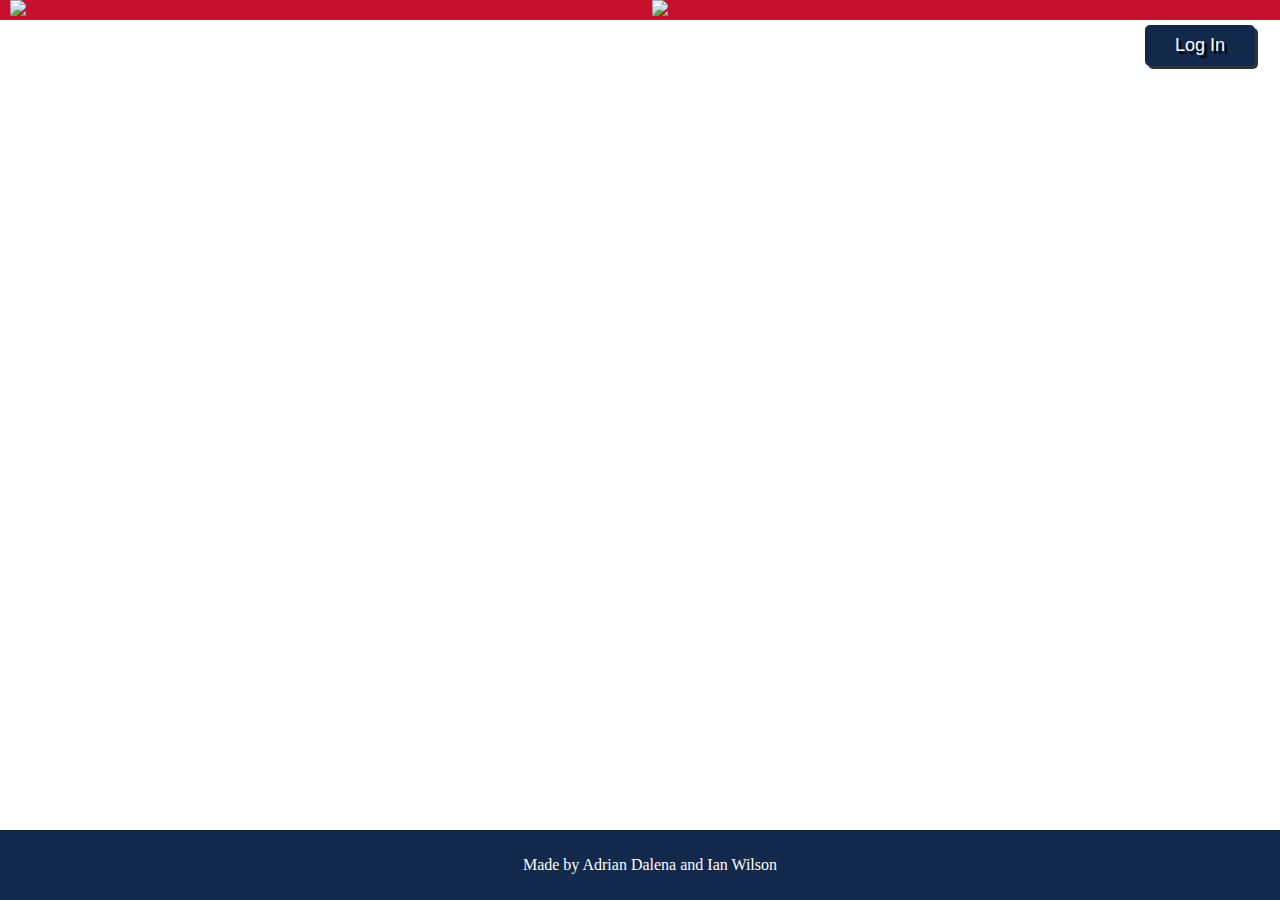
==== contact.html @ 27d183f5 "removed animation from title. added home redirect on mascot" ====
<!DOCTYPE html>
<html lang="en">
    <head>
        <meta charset="UTF-8">
        <title>Minesweeper - Game</title>
        <script type="text/javascript" src="script.js"></script>
        <link rel="stylesheet" href="styles.css"/>
        <link rel="icon" href="assets/mascot.ico" type="image/ico">
    </head>
    <body>
        <header>
            <a href="index.html"><img src="assets/mascot.png" height="100px" id="mascot"/></a>
            <img src="assets/fs-logo-white.png" height = "100px" id="logo"/>
            <a href="login.html" id="login"><button type="button" id="login_button">Log In</button></a>
        </header>
        <div class="main">
            
        </div>
        <footer>
            <p>Made by Adrian Dalena and Ian Wilson</p>
        </footer>
    </body>
</html>
---- styles.css ----
body {
    justify-content: center;
    align-items: center;
    height: 100%;
    margin: 0;
}

div {
    text-align: center;
    margin: 0px
}

footer {
    background-color: #13294b;
    text-align: center;
    padding: 10px;
    position: fixed;
    bottom: 0;
    width: 100%;
}

footer > p {
    color: white;
}

header {
    display: block;
    background: #c8102e;
    text-align: center;
    margin: 0px
}

header > a {
    top: 20px;
    right: 20px;
    padding: 10px 20px;
}

#login {
    position: absolute;
    top: 5px;
    right: 5px
}

#login_button {
    font-size: 18px;
}

#mascot {
    position: absolute;
    left: 10px;
}

.main_button {
    font-size: 50px;
    width: 30%;
}

h1 {
    font-size: 100px;
    margin: 20px auto 20px auto;
    width: 30%;
    color: white;
    font-family: Impact, Haettenschweiler, 'Arial Narrow Bold', sans-serif;
    -webkit-text-stroke: 2px #13294b;
    text-shadow: 3px 3px rgba(0, 0, 0, 0.8);
    cursor: default;
}

hr {
    color:#13294b;
    margin: auto 200px auto 200px;
}

button {
    padding: 10px 30px 10px 30px;
    margin: 10px auto 10px auto;
    background-color: #13294b;
    color: white;
    border: none;
    border-radius: 5px;
    cursor: pointer;
    font-family: Impact, Haettenschweiler, 'Arial Narrow Bold', sans-serif;
    text-shadow: 3px 3px black;
    box-shadow: 3px 3px rgba(0, 0, 0, 0.8);
}

button:hover {
    -webkit-transform: scale(1.1);
    -ms-transform: scale(1.1);
    transform: scale(1.1);
    transition:all 0.3s ease;
}

button:not(:hover) {
    -webkit-transform: scale(1.0);
    -ms-transform: scale(1.0);
    transform: scale(1.0);
    transition:all 0.3s ease;
}
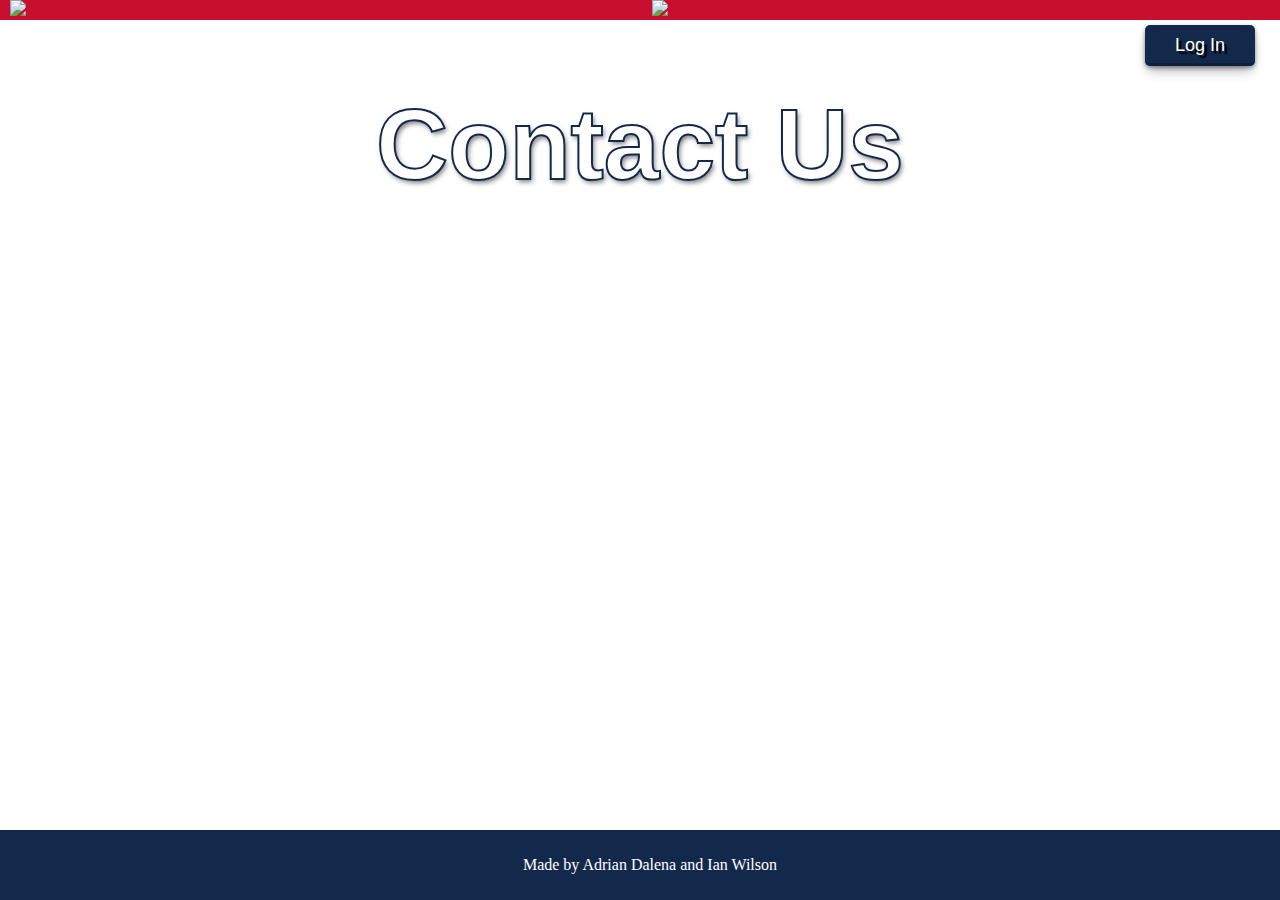
==== commit 09dfe23e: "Added title text to pages." ====
--- a/contact.html
+++ b/contact.html
@@ -14,7 +14,7 @@
             <a href="login.html" id="login"><button type="button" id="login_button">Log In</button></a>
         </header>
         <div class="main">
-            
+            <h1>Contact Us</h1>
         </div>
         <footer>
             <p>Made by Adrian Dalena and Ian Wilson</p>
--- a/styles.css
+++ b/styles.css
@@ -4,6 +4,35 @@
     height: 100%;
     margin: 0;
 }
+
+button {
+    padding: 10px 30px 10px 30px;
+    margin: 10px auto 10px auto;
+    background-color: #13294b;
+    color: white;
+    border: none;
+    border-radius: 5px;
+    cursor: pointer;
+    font-family: Impact, Haettenschweiler, 'Arial Narrow Bold', sans-serif;
+    text-shadow: 3px 3px black;
+    box-shadow: rgba(0, 0, 0, 0.4) 0px 2px 4px, rgba(0, 0, 0, 0.3) 0px 7px 13px -3px, rgba(0, 0, 0, 0.2) 0px -3px 0px inset;
+}
+
+/******************************** cool button blowup stuff */
+button:hover {
+    -webkit-transform: scale(1.1);
+    -ms-transform: scale(1.1);
+    transform: scale(1.1);
+    transition:all 0.3s ease;
+}
+
+button:not(:hover) {
+    -webkit-transform: scale(1.0);
+    -ms-transform: scale(1.0);
+    transform: scale(1.0);
+    transition:all 0.3s ease;
+}
+/*********************************/
 
 div {
     text-align: center;
@@ -21,6 +50,15 @@
 
 footer > p {
     color: white;
+}
+
+h1 {
+    font-size: 100px;
+    color: white;
+    font-family: Impact, Haettenschweiler, 'Arial Narrow Bold', sans-serif;
+    -webkit-text-stroke: 2px #13294b;
+    text-shadow: 2px 3px 5px rgba(0,0,0,0.5);
+    cursor: default;
 }
 
 header {
@@ -52,49 +90,6 @@
 }
 
 .main_button {
-    font-size: 50px;
+    font-size: 30px;
     width: 30%;
-}
-
-h1 {
-    font-size: 100px;
-    margin: 20px auto 20px auto;
-    width: 30%;
-    color: white;
-    font-family: Impact, Haettenschweiler, 'Arial Narrow Bold', sans-serif;
-    -webkit-text-stroke: 2px #13294b;
-    text-shadow: 3px 3px rgba(0, 0, 0, 0.8);
-    cursor: default;
-}
-
-hr {
-    color:#13294b;
-    margin: auto 200px auto 200px;
-}
-
-button {
-    padding: 10px 30px 10px 30px;
-    margin: 10px auto 10px auto;
-    background-color: #13294b;
-    color: white;
-    border: none;
-    border-radius: 5px;
-    cursor: pointer;
-    font-family: Impact, Haettenschweiler, 'Arial Narrow Bold', sans-serif;
-    text-shadow: 3px 3px black;
-    box-shadow: 3px 3px rgba(0, 0, 0, 0.8);
-}
-
-button:hover {
-    -webkit-transform: scale(1.1);
-    -ms-transform: scale(1.1);
-    transform: scale(1.1);
-    transition:all 0.3s ease;
-}
-
-button:not(:hover) {
-    -webkit-transform: scale(1.0);
-    -ms-transform: scale(1.0);
-    transform: scale(1.0);
-    transition:all 0.3s ease;
-}
+}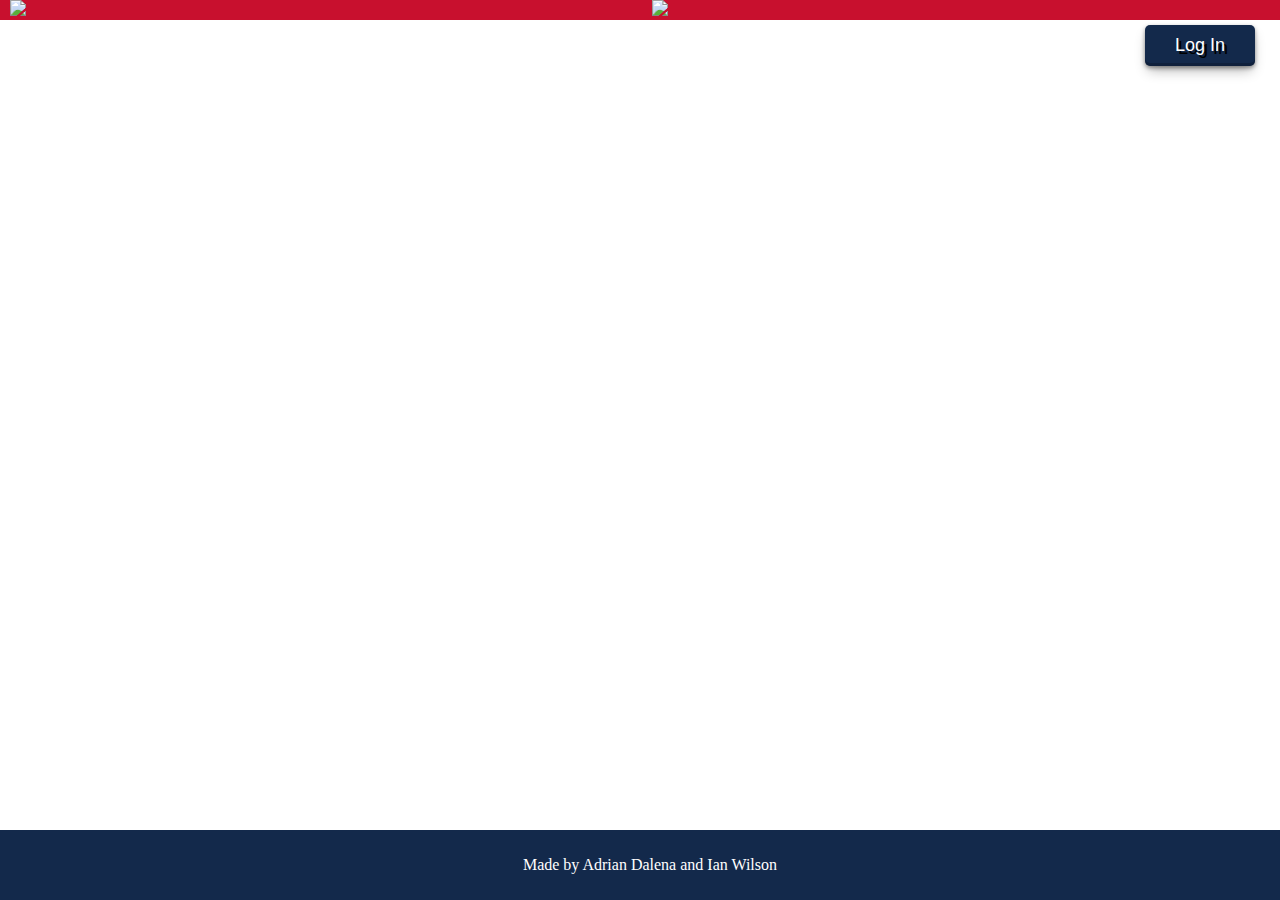
==== commit 5b7b5c76: "prep for pull" ====
--- a/contact.html
+++ b/contact.html
@@ -14,7 +14,7 @@
             <a href="login.html" id="login"><button type="button" id="login_button">Log In</button></a>
         </header>
         <div class="main">
-            <h1>Contact Us</h1>
+
         </div>
         <footer>
             <p>Made by Adrian Dalena and Ian Wilson</p>
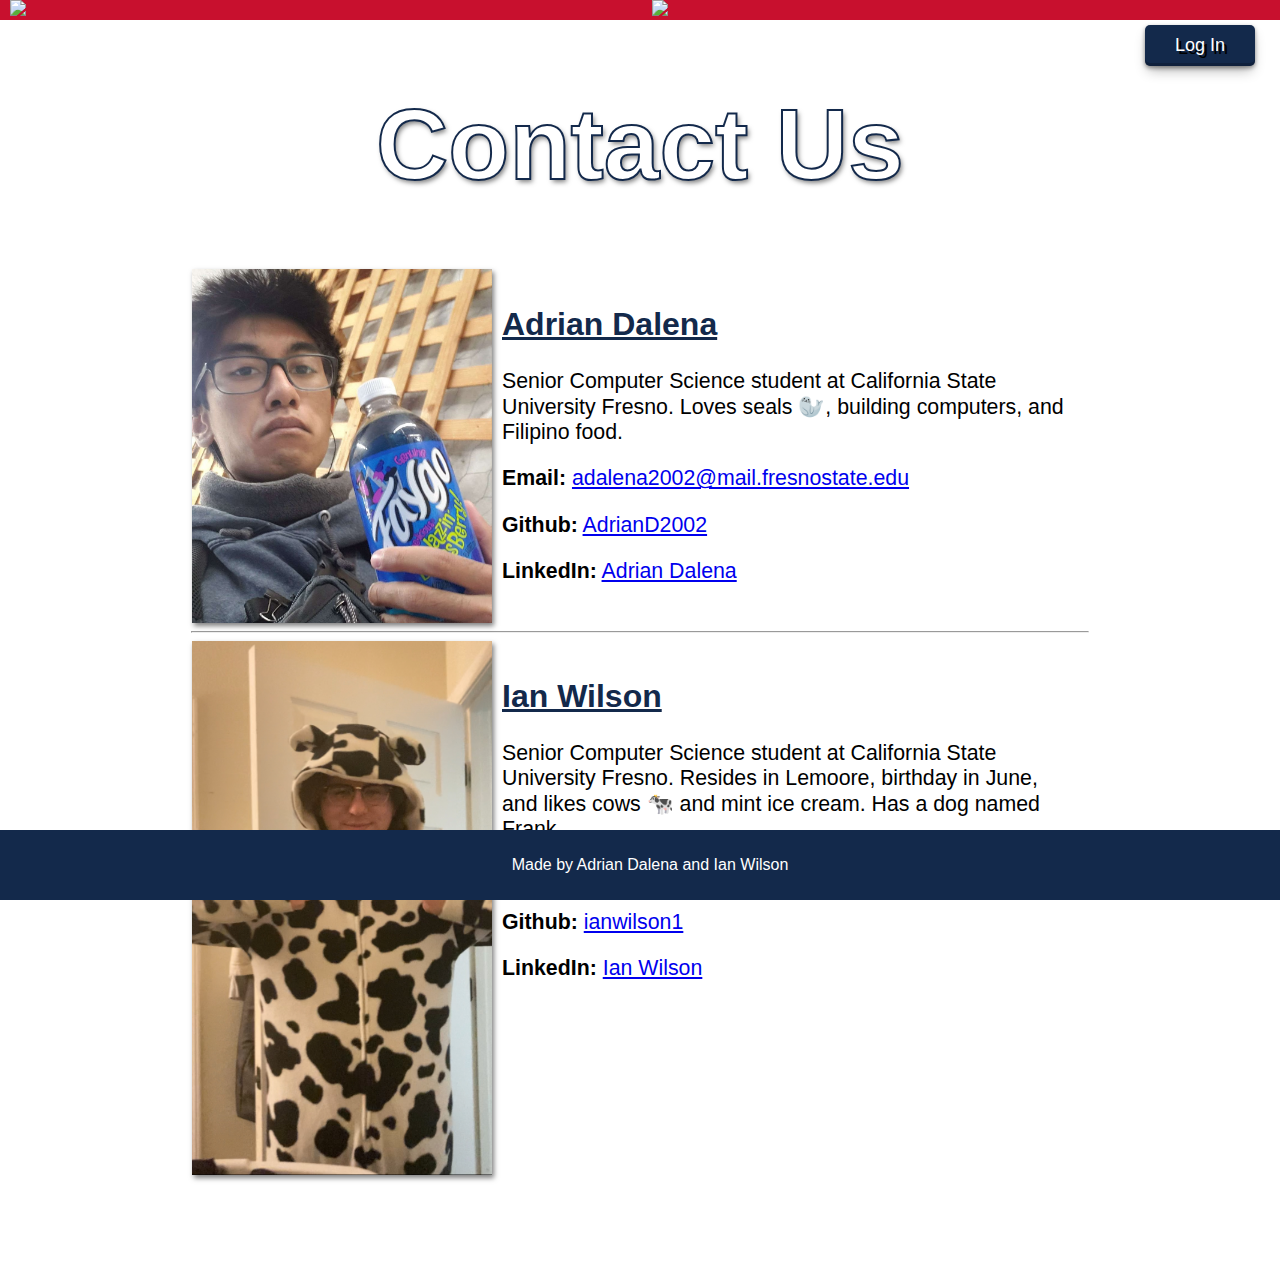
==== commit f0aa59b9: "Added full contact and help page." ====
--- a/contact.html
+++ b/contact.html
@@ -2,7 +2,7 @@
 <html lang="en">
     <head>
         <meta charset="UTF-8">
-        <title>Minesweeper - Game</title>
+        <title>Contact Us</title>
         <script type="text/javascript" src="script.js"></script>
         <link rel="stylesheet" href="styles.css"/>
         <link rel="icon" href="assets/mascot.ico" type="image/ico">
@@ -14,8 +14,30 @@
             <a href="login.html" id="login"><button type="button" id="login_button">Log In</button></a>
         </header>
         <div class="main">
-
+            <h1>Contact Us</h1>
+            <section class="author">
+                <img src="assets/adrian.jpg" alt="A picture of Adrian Dalena" width="300px" class="author_image">
+                <div class="author_desc">
+                    <h2>Adrian Dalena</h2>
+                    <p>Senior Computer Science student at California State University Fresno. Loves seals 🦭, building computers, and Filipino food.</p>
+                    <p><strong>Email:</strong> <a href="mailto: adalena2002@mail.fresnostate.edu">adalena2002@mail.fresnostate.edu<a></p>
+                    <p><strong>Github:</strong> <a href="https://github.com/AdrianD2002">AdrianD2002<a></p>
+                    <p><strong>LinkedIn:</strong> <a href="https://www.linkedin.com/in/adrian-dalena-566a05263/">Adrian Dalena<a></p>
+                </div>
+            </section>
+            <hr>
+            <section class="author">
+                <img src="assets/ian.jpg" alt="A picture of Ian Wilson" width="300px" class="author_image">
+                <div class="author_desc">
+                    <h2>Ian Wilson</h2>
+                    <p>Senior Computer Science student at California State University Fresno. Resides in Lemoore, birthday in June, and likes cows 🐄 and mint ice cream. Has a dog named Frank.</p>
+                    <p><strong>Email:</strong> <a href="mailto: ianwilson2@mail.fresnostate.edu">ianwilson2@mail.fresnostate.edu<a></p>
+                    <p><strong>Github:</strong> <a href="https://github.com/ianwilson1">ianwilson1<a></p>
+                    <p><strong>LinkedIn:</strong> <a href="https://www.linkedin.com/in/ianwilson22/">Ian Wilson<a></p>
+                </div>
+            </section>
         </div>
+        <div style="height: 100px"></div>
         <footer>
             <p>Made by Adrian Dalena and Ian Wilson</p>
         </footer>
--- a/styles.css
+++ b/styles.css
@@ -1,8 +1,45 @@
+.author {
+    display: flex;
+    width: 70%;
+    align-content: center;
+    margin: auto;
+}
+
+.author_desc {
+    text-align: left;
+    padding: 10px; 
+    font-size: 16pt;
+}
+
+.author_desc h2 {
+    color: #13294b;
+    text-decoration: underline;
+}
+
+.author_image {
+    box-shadow: 2px 3px 5px rgba(0,0,0,0.5);
+}
+.author_image:hover {
+    box-shadow: 5px 6px 10px rgba(0,0,0,0.5);
+    -webkit-transform: scale(1.5) rotateZ(5deg);
+    -ms-transform: scale(1.5) rotateZ(5deg);
+    transform: scale(1.5) rotateZ(5deg);
+    transition:all 0.3s ease;
+}
+.author_images:not(:hover) {
+    box-shadow: 2px 3px 5px rgba(0,0,0,0.5);
+    -webkit-transform: scale(1.0);
+    -ms-transform: scale(1.0);
+    transform: scale(1.0);
+    transition:all 0.3s ease;
+}
+
 body {
     justify-content: center;
     align-items: center;
     height: 100%;
     margin: 0;
+    font-family: 'Gill Sans', 'Gill Sans MT', Calibri, 'Trebuchet MS', sans-serif;
 }
 
 button {
@@ -37,6 +74,7 @@
 div {
     text-align: center;
     margin: 0px
+
 }
 
 footer {
@@ -74,6 +112,19 @@
     padding: 10px 20px;
 }
 
+hr {
+    width: 70%;
+}
+
+.instructions {
+    font-family: 'Franklin Gothic Medium', 'Arial Narrow', Arial, sans-serif;
+    text-align: left;
+    font-weight: bold;
+    list-style: circle;
+    font-size: 25px;
+    
+}
+
 #login {
     position: absolute;
     top: 5px;
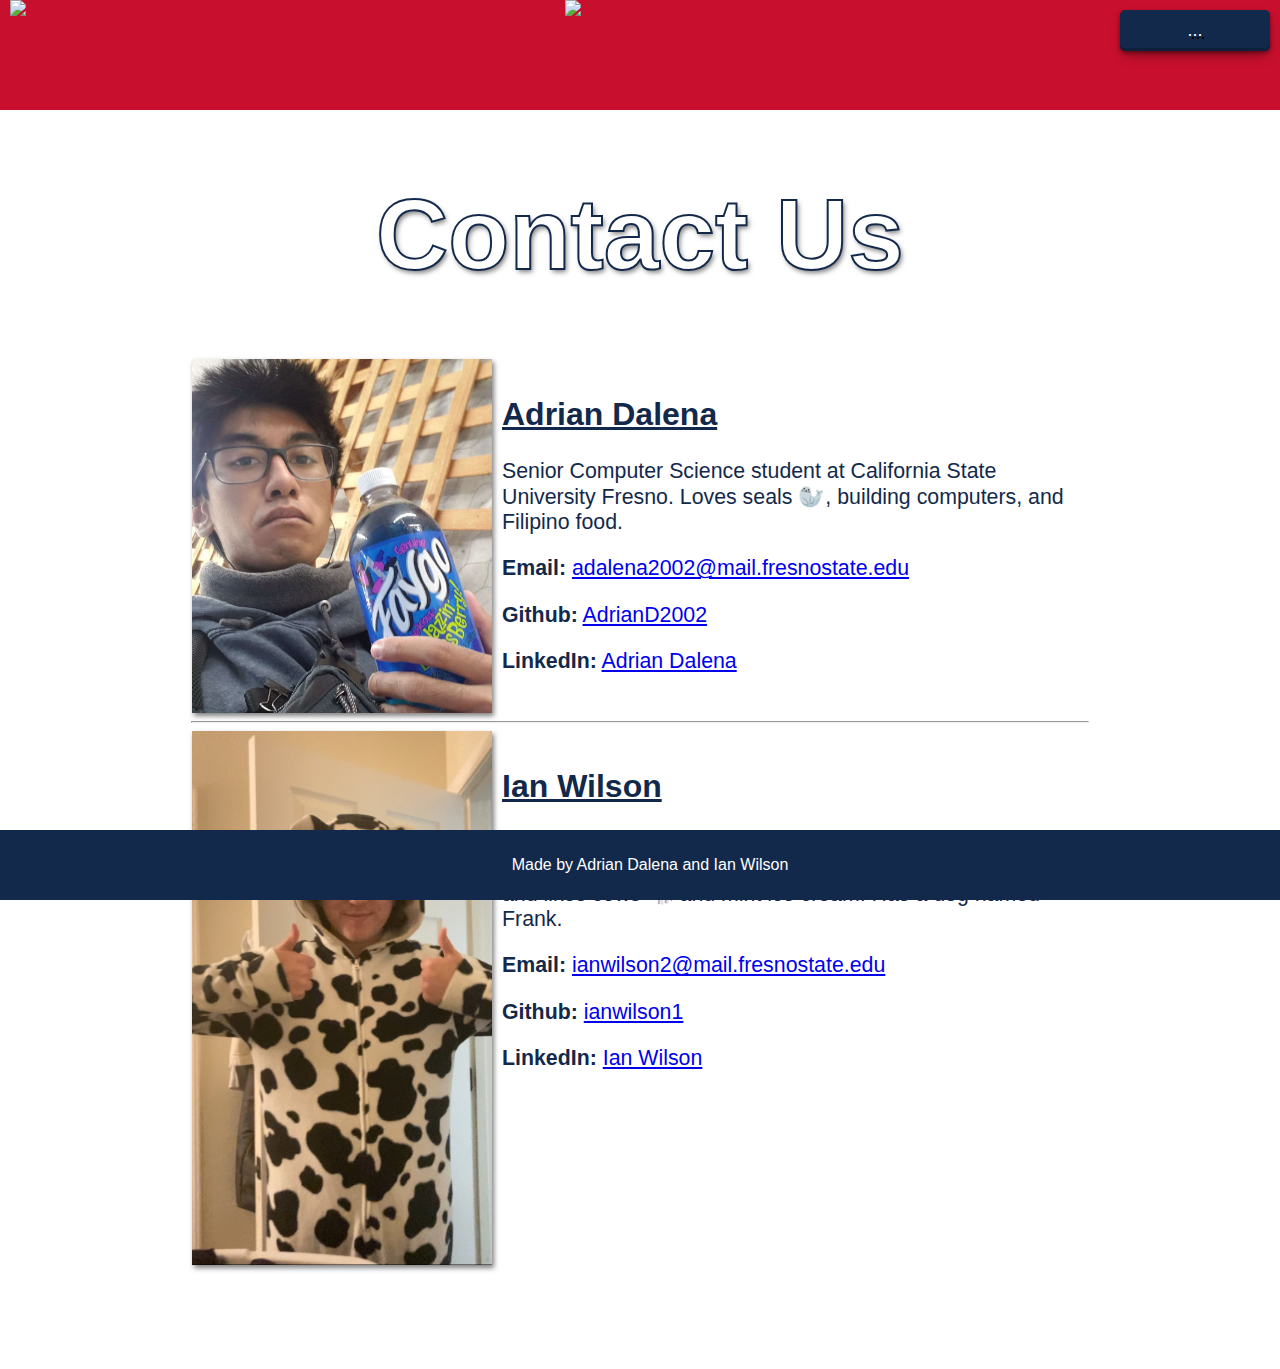
==== commit daf2e2cc: "Added login/signout functionality." ====
--- a/contact.html
+++ b/contact.html
@@ -7,11 +7,11 @@
         <link rel="stylesheet" href="styles.css"/>
         <link rel="icon" href="assets/mascot.ico" type="image/ico">
     </head>
-    <body>
+    <body onload="Init()">
         <header>
-            <a href="index.html"><img src="assets/mascot.png" height="100px" id="mascot"/></a>
-            <img src="assets/fs-logo-white.png" height = "100px" id="logo"/>
-            <a href="login.html" id="login"><button type="button" id="login_button">Log In</button></a>
+            <a href="index.html" class="header_left"><img src="assets/mascot.png" width="150px"/></a>
+            <img src="assets/fs-logo-white.png" height = "100px"/>
+            <a href="" class="header_right" id="login"><button type="button" id="login_button">...</button></a>
         </header>
         <div class="main">
             <h1>Contact Us</h1>
--- a/styles.css
+++ b/styles.css
@@ -25,8 +25,10 @@
     -ms-transform: scale(1.5) rotateZ(5deg);
     transform: scale(1.5) rotateZ(5deg);
     transition:all 0.3s ease;
+    z-index: 1000;
 }
-.author_images:not(:hover) {
+
+.author_image:not(:hover) {
     box-shadow: 2px 3px 5px rgba(0,0,0,0.5);
     -webkit-transform: scale(1.0);
     -ms-transform: scale(1.0);
@@ -34,15 +36,34 @@
     transition:all 0.3s ease;
 }
 
+#board {
+    border: 2px solid black;
+    border-collapse: collapse;
+    margin: auto;
+    margin-top: 20px;
+}
+
+#board td {
+    border: 1px dotted black;
+    width: 25px;
+    height: 25px;
+    background-image: url("assets/grass.jpg");
+    background-size: 25px;
+    color: white;
+}
+
 body {
     justify-content: center;
     align-items: center;
     height: 100%;
     margin: 0;
+    color: #13294b;
     font-family: 'Gill Sans', 'Gill Sans MT', Calibri, 'Trebuchet MS', sans-serif;
 }
 
 button {
+    font-size: 18px;
+    width: 150px;
     padding: 10px 30px 10px 30px;
     margin: 10px auto 10px auto;
     background-color: #13294b;
@@ -55,7 +76,6 @@
     box-shadow: rgba(0, 0, 0, 0.4) 0px 2px 4px, rgba(0, 0, 0, 0.3) 0px 7px 13px -3px, rgba(0, 0, 0, 0.2) 0px -3px 0px inset;
 }
 
-/******************************** cool button blowup stuff */
 button:hover {
     -webkit-transform: scale(1.1);
     -ms-transform: scale(1.1);
@@ -69,12 +89,22 @@
     transform: scale(1.0);
     transition:all 0.3s ease;
 }
-/*********************************/
+
+button:active {
+    -webkit-transform: scale(1.0);
+    -ms-transform: scale(1.0);
+    transform: scale(1.0);
+    transition:all 0.01s ease;
+}
 
 div {
     text-align: center;
     margin: 0px
 
+}
+
+.flag {
+    height:21px;
 }
 
 footer {
@@ -100,20 +130,37 @@
 }
 
 header {
-    display: block;
+    display: flex;
+    height: 110px;
+    vertical-align: middle;
     background: #c8102e;
-    text-align: center;
-    margin: 0px
 }
 
-header > a {
-    top: 20px;
-    right: 20px;
-    padding: 10px 20px;
+header > img {
+    margin-left: auto;
+    margin-right: auto;
+}
+
+.header_left {
+    height: 0px;
+    margin-left: 10px;
+}
+
+.header_right {
+    height: 0px;
+    margin-right: 10px;
 }
 
 hr {
     width: 70%;
+}
+
+input[type="textbox"], input[type="password"] {
+    margin: 10px;
+    height: 30px;
+    width: 80%;
+    text-align: center;
+    background-color: whitesmoke;
 }
 
 .instructions {
@@ -122,22 +169,18 @@
     font-weight: bold;
     list-style: circle;
     font-size: 25px;
-    
 }
 
-#login {
-    position: absolute;
-    top: 5px;
-    right: 5px
-}
-
-#login_button {
-    font-size: 18px;
-}
-
-#mascot {
-    position: absolute;
-    left: 10px;
+.login_card {
+    color: white;
+    background-color: #13294b;
+    border-radius: 10px;
+    margin-right: auto;
+    margin-left: auto;
+    width: 40%;
+    padding: 20px;
+    text-shadow: 3px 3px black;
+    box-shadow: rgba(0, 0, 0, 0.4) 0px 2px 4px, rgba(0, 0, 0, 0.3) 0px 7px 13px -3px, rgba(0, 0, 0, 0.2) 0px -3px 0px inset;
 }
 
 .main_button {
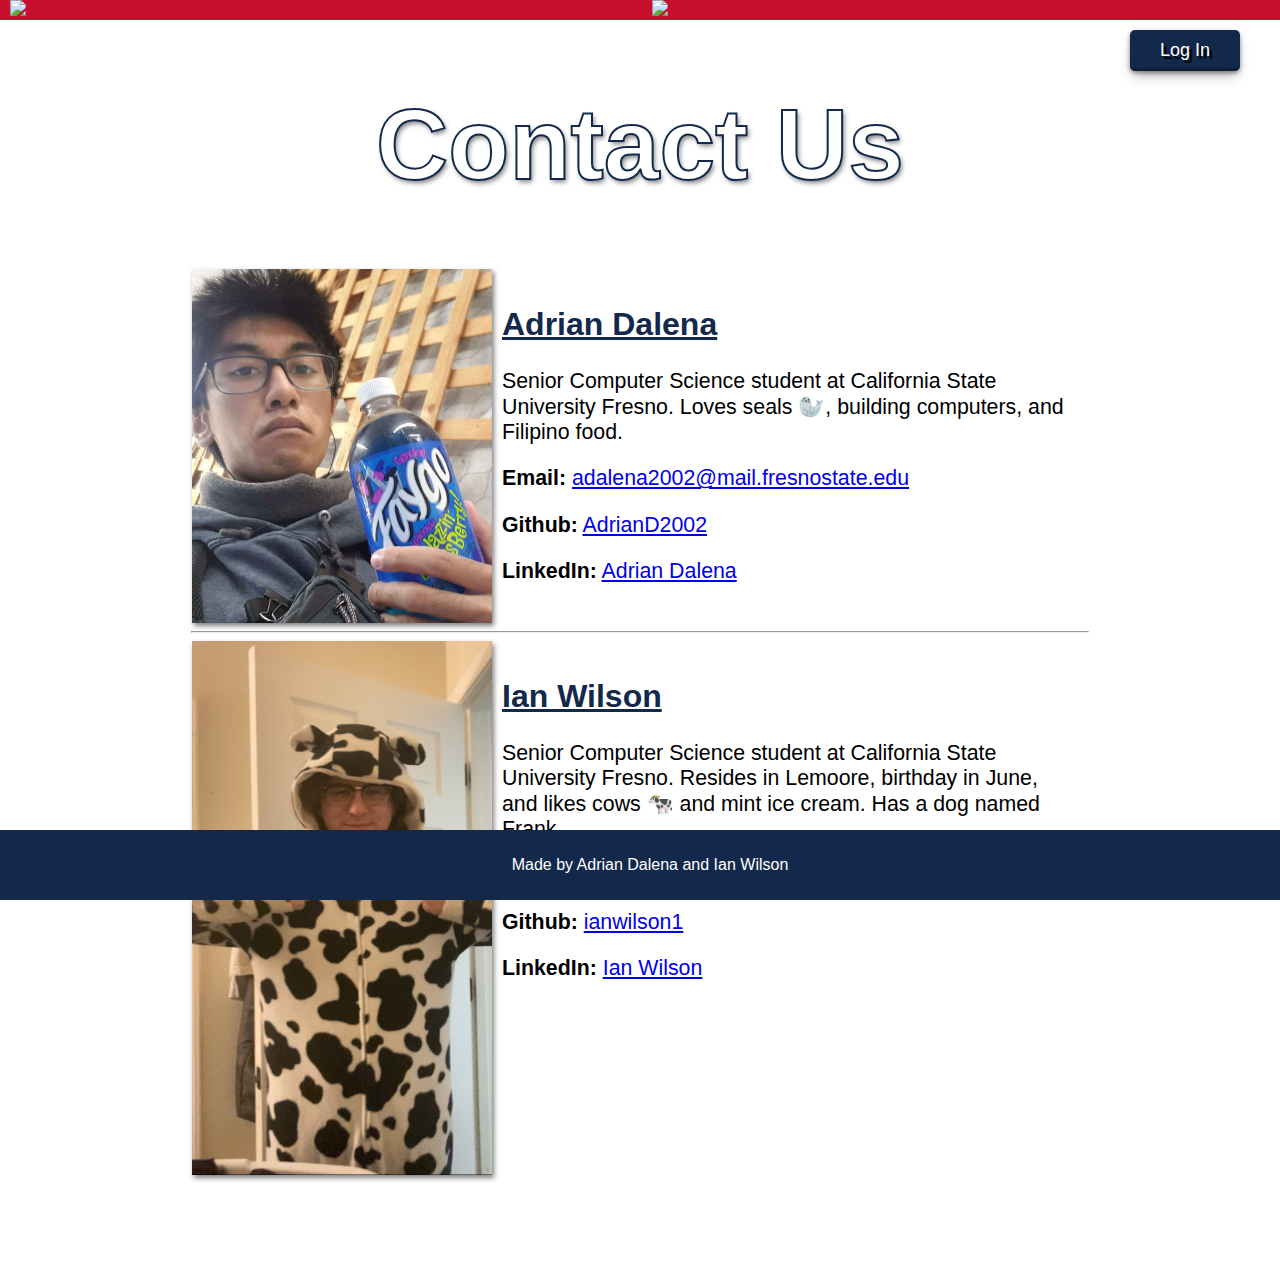
==== commit 953e3461: "Merge branch 'master' of https://github.com/AdrianD2002/Minesweeper" ====
--- a/contact.html
+++ b/contact.html
@@ -7,11 +7,11 @@
         <link rel="stylesheet" href="styles.css"/>
         <link rel="icon" href="assets/mascot.ico" type="image/ico">
     </head>
-    <body onload="Init()">
+    <body>
         <header>
-            <a href="index.html" class="header_left"><img src="assets/mascot.png" width="150px"/></a>
-            <img src="assets/fs-logo-white.png" height = "100px"/>
-            <a href="" class="header_right" id="login"><button type="button" id="login_button">...</button></a>
+            <a href="index.html"><img src="assets/mascot.png" height="100px" id="mascot"/></a>
+            <img src="assets/fs-logo-white.png" height = "100px" id="logo"/>
+            <a href="login.html" id="login"><button type="button" id="login_button">Log In</button></a>
         </header>
         <div class="main">
             <h1>Contact Us</h1>
--- a/styles.css
+++ b/styles.css
@@ -57,13 +57,10 @@
     align-items: center;
     height: 100%;
     margin: 0;
-    color: #13294b;
     font-family: 'Gill Sans', 'Gill Sans MT', Calibri, 'Trebuchet MS', sans-serif;
 }
 
 button {
-    font-size: 18px;
-    width: 150px;
     padding: 10px 30px 10px 30px;
     margin: 10px auto 10px auto;
     background-color: #13294b;
@@ -72,10 +69,12 @@
     border-radius: 5px;
     cursor: pointer;
     font-family: Impact, Haettenschweiler, 'Arial Narrow Bold', sans-serif;
+    font-size: 18px;
     text-shadow: 3px 3px black;
     box-shadow: rgba(0, 0, 0, 0.4) 0px 2px 4px, rgba(0, 0, 0, 0.3) 0px 7px 13px -3px, rgba(0, 0, 0, 0.2) 0px -3px 0px inset;
 }
 
+/******************************** cool button blowup stuff */
 button:hover {
     -webkit-transform: scale(1.1);
     -ms-transform: scale(1.1);
@@ -89,13 +88,7 @@
     transform: scale(1.0);
     transition:all 0.3s ease;
 }
-
-button:active {
-    -webkit-transform: scale(1.0);
-    -ms-transform: scale(1.0);
-    transform: scale(1.0);
-    transition:all 0.01s ease;
-}
+/*********************************/
 
 div {
     text-align: center;
@@ -130,37 +123,20 @@
 }
 
 header {
-    display: flex;
-    height: 110px;
-    vertical-align: middle;
+    display: block;
     background: #c8102e;
+    text-align: center;
+    margin: 0px
 }
 
-header > img {
-    margin-left: auto;
-    margin-right: auto;
-}
-
-.header_left {
-    height: 0px;
-    margin-left: 10px;
-}
-
-.header_right {
-    height: 0px;
-    margin-right: 10px;
+header > a {
+    top: 20px;
+    right: 20px;
+    padding: 10px 20px;
 }
 
 hr {
     width: 70%;
-}
-
-input[type="textbox"], input[type="password"] {
-    margin: 10px;
-    height: 30px;
-    width: 80%;
-    text-align: center;
-    background-color: whitesmoke;
 }
 
 .instructions {
@@ -169,18 +145,29 @@
     font-weight: bold;
     list-style: circle;
     font-size: 25px;
+    
 }
 
-.login_card {
-    color: white;
-    background-color: #13294b;
-    border-radius: 10px;
+#login {
+    position: absolute;
+    top: 10px;
+    left: 20px;
+}
+
+#login_button {
+    position: absolute;
+    top: 10px;
+    right: 20px
+}
+
+#logo {
+    margin-left: auto;
     margin-right: auto;
-    margin-left: auto;
-    width: 40%;
-    padding: 20px;
-    text-shadow: 3px 3px black;
-    box-shadow: rgba(0, 0, 0, 0.4) 0px 2px 4px, rgba(0, 0, 0, 0.3) 0px 7px 13px -3px, rgba(0, 0, 0, 0.2) 0px -3px 0px inset;
+}
+
+#mascot {
+    position: absolute;
+    left: 10px;
 }
 
 .main_button {
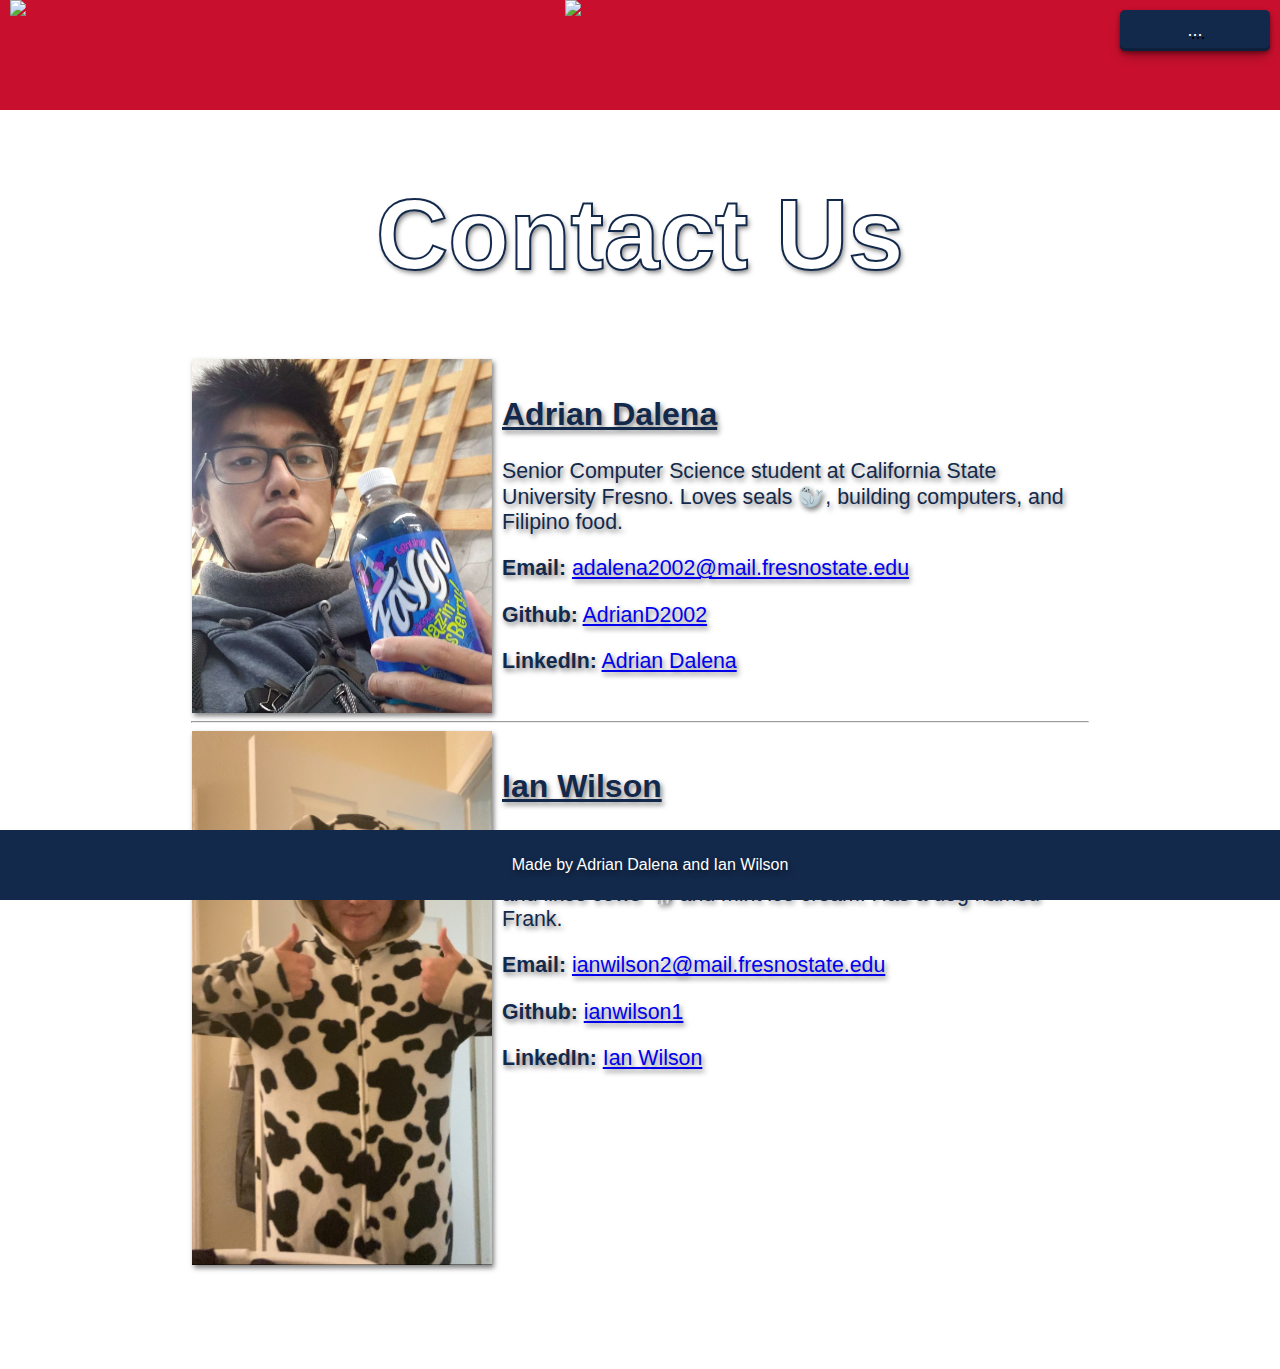
==== commit 42eb9b2f: "Merge branch 'master' of https://github.com/AdrianD2002/Minesweeper" ====
--- a/contact.html
+++ b/contact.html
@@ -7,11 +7,14 @@
         <link rel="stylesheet" href="styles.css"/>
         <link rel="icon" href="assets/mascot.ico" type="image/ico">
     </head>
-    <body>
+    <body onload="Init()">
         <header>
-            <a href="index.html"><img src="assets/mascot.png" height="100px" id="mascot"/></a>
-            <img src="assets/fs-logo-white.png" height = "100px" id="logo"/>
-            <a href="login.html" id="login"><button type="button" id="login_button">Log In</button></a>
+            <a href="index.html" class="header_left"><img src="assets/mascot.png" width="150px"/></a>
+            <img src="assets/fs-logo-white.png" height = "100px"/>
+            <div>
+                <a href="" class="header_right" id="login"><button type="button" id="login_button">...</button></a>
+                <p id="user_info"></p>
+            </div>
         </header>
         <div class="main">
             <h1>Contact Us</h1>
--- a/styles.css
+++ b/styles.css
@@ -57,10 +57,14 @@
     align-items: center;
     height: 100%;
     margin: 0;
+    color: #13294b;
+    text-shadow: 2px 3px 5px rgba(0,0,0,0.5);
     font-family: 'Gill Sans', 'Gill Sans MT', Calibri, 'Trebuchet MS', sans-serif;
 }
 
 button {
+    font-size: 18px;
+    width: 150px;
     padding: 10px 30px 10px 30px;
     margin: 10px auto 10px auto;
     background-color: #13294b;
@@ -74,7 +78,6 @@
     box-shadow: rgba(0, 0, 0, 0.4) 0px 2px 4px, rgba(0, 0, 0, 0.3) 0px 7px 13px -3px, rgba(0, 0, 0, 0.2) 0px -3px 0px inset;
 }
 
-/******************************** cool button blowup stuff */
 button:hover {
     -webkit-transform: scale(1.1);
     -ms-transform: scale(1.1);
@@ -88,7 +91,13 @@
     transform: scale(1.0);
     transition:all 0.3s ease;
 }
-/*********************************/
+
+button:active {
+    -webkit-transform: scale(1.0);
+    -ms-transform: scale(1.0);
+    transform: scale(1.0);
+    transition:all 0.01s ease;
+}
 
 div {
     text-align: center;
@@ -118,25 +127,41 @@
     color: white;
     font-family: Impact, Haettenschweiler, 'Arial Narrow Bold', sans-serif;
     -webkit-text-stroke: 2px #13294b;
-    text-shadow: 2px 3px 5px rgba(0,0,0,0.5);
     cursor: default;
 }
 
 header {
-    display: block;
+    display: flex;
+    height: 110px;
+    vertical-align: middle;
     background: #c8102e;
-    text-align: center;
-    margin: 0px
 }
 
-header > a {
-    top: 20px;
-    right: 20px;
-    padding: 10px 20px;
+header > img {
+    margin-left: auto;
+    margin-right: auto;
+}
+
+.header_left {
+    height: 0px;
+    margin-left: 10px;
+}
+
+.header_right {
+    height: 0px;
+    margin-right: 10px;
 }
 
 hr {
     width: 70%;
+}
+
+input[type="textbox"], input[type="password"] {
+    margin: 10px;
+    height: 30px;
+    width: 80%;
+    text-align: center;
+    background-color: whitesmoke;
 }
 
 .instructions {
@@ -145,32 +170,26 @@
     font-weight: bold;
     list-style: circle;
     font-size: 25px;
-    
 }
 
-#login {
-    position: absolute;
-    top: 10px;
-    left: 20px;
-}
-
-#login_button {
-    position: absolute;
-    top: 10px;
-    right: 20px
-}
-
-#logo {
+.login_card {
+    color: white;
+    background-color: #13294b;
+    border-radius: 10px;
+    margin-right: auto;
     margin-left: auto;
-    margin-right: auto;
-}
-
-#mascot {
-    position: absolute;
-    left: 10px;
+    width: 40%;
+    padding: 20px;
+    text-shadow: 3px 3px black;
+    box-shadow: rgba(0, 0, 0, 0.4) 0px 2px 4px, rgba(0, 0, 0, 0.3) 0px 7px 13px -3px, rgba(0, 0, 0, 0.2) 0px -3px 0px inset;
 }
 
 .main_button {
     font-size: 30px;
     width: 30%;
+}
+
+#user_info {
+    color: white;
+    margin-top: 0px;
 }